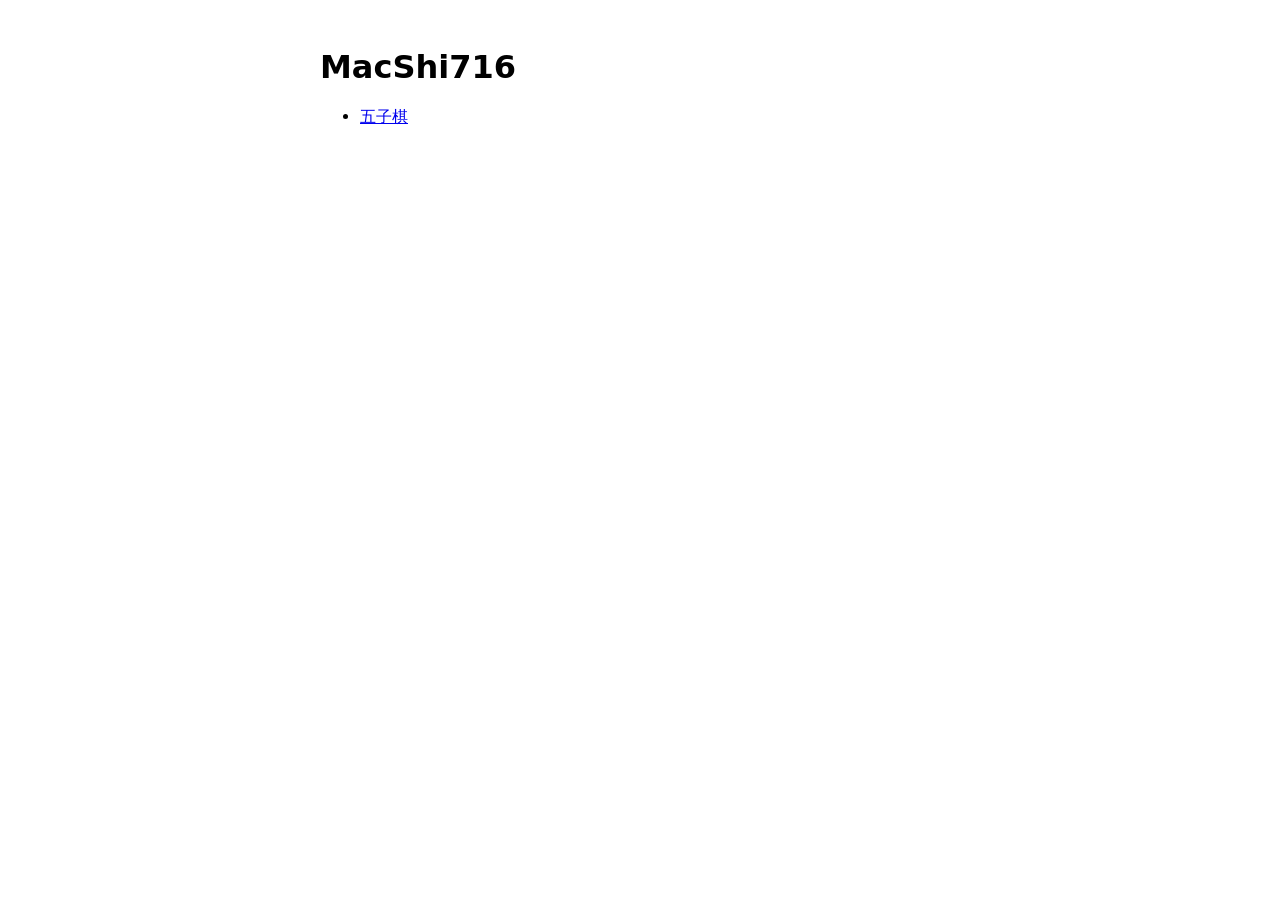
==== index.html @ cee51d8a "Add gomoku (static copy of gomoku-umber.vercel.app)" ====
<!doctype html>
<html lang="zh-CN">
<head><meta charset="utf-8"><meta name="viewport" content="width=device-width,initial-scale=1"><title>MacShi716</title></head>
<body style="font-family:system-ui,sans-serif;max-width:40em;margin:3em auto;padding:0 1em">
<h1>MacShi716</h1>
<ul><li><a href="./gomoku/">五子棋</a></li></ul>
</body>
</html>
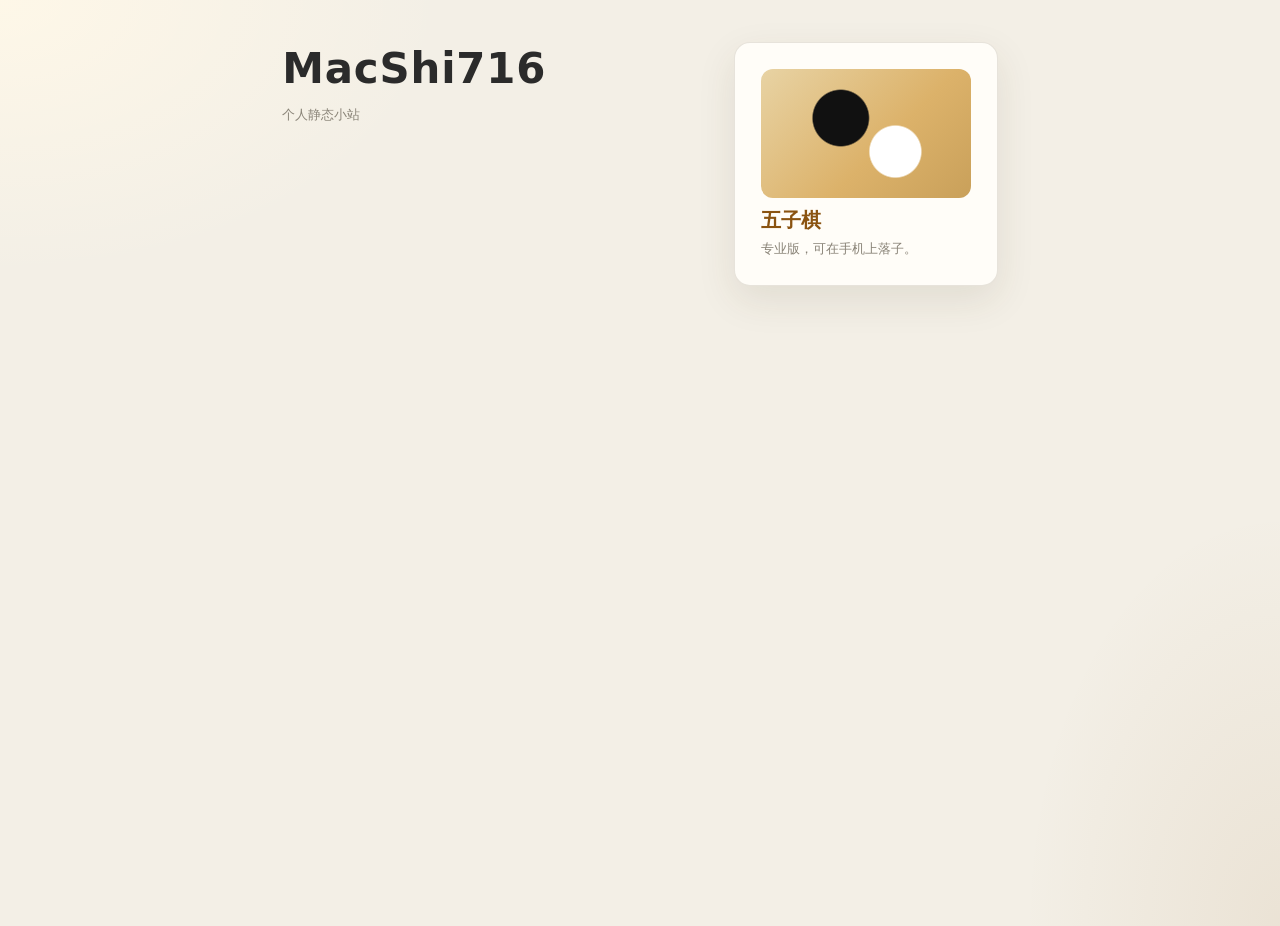
==== commit 5bf7a4ec: "style: apply golden-ratio layout to the home page and gomoku chrome Give the landing page a 61.8/38." ====
--- a/index.html
+++ b/index.html
@@ -1,8 +1,115 @@
 <!doctype html>
 <html lang="zh-CN">
-<head><meta charset="utf-8"><meta name="viewport" content="width=device-width,initial-scale=1"><title>MacShi716</title></head>
-<body style="font-family:system-ui,sans-serif;max-width:40em;margin:3em auto;padding:0 1em">
-<h1>MacShi716</h1>
-<ul><li><a href="./gomoku/">五子棋</a></li></ul>
+<head>
+<meta charset="utf-8">
+<meta name="viewport" content="width=device-width,initial-scale=1">
+<title>MacShi716</title>
+<link rel="stylesheet" href="golden-ratio.css">
+<style>
+:root {
+  --bg: #f3efe6;
+  --card: #fffdf8;
+  --ink: #2b2b2b;
+  --muted: #8a8478;
+  --line: rgba(60, 40, 10, .12);
+  --accent: #8a5310;
+}
+html, body {
+  margin: 0;
+  background: var(--bg);
+  color: var(--ink);
+  font-family: "Microsoft YaHei", "微软雅黑", "PingFang SC", "Hiragino Sans GB", "Noto Sans CJK SC", "Source Han Sans SC", system-ui, sans-serif;
+  font-size: 16px;
+  line-height: var(--gr-lh-body);
+  min-height: 100vh;
+  min-height: 100dvh;
+}
+body {
+  background-image:
+    radial-gradient(44.72rem 27.64rem at 0% 0%, rgba(255, 248, 232, .92), transparent 62%),
+    radial-gradient(27.64rem 44.72rem at 100% 100%, rgba(138, 83, 16, .08), transparent 58%);
+}
+.page {
+  max-width: var(--gr-content);
+  margin: 0 auto;
+  padding: var(--gr-space-xl) var(--gr-space-md) var(--gr-space-2xl);
+  display: grid;
+  grid-template-columns: 1.618fr 1fr;
+  gap: var(--gr-space-lg);
+  align-items: start;
+  min-height: calc(100vh - 2 * var(--gr-space-xl));
+}
+.intro h1 {
+  margin: 0;
+  font-size: var(--gr-fs-xl);
+  line-height: var(--gr-lh-tight);
+  letter-spacing: .02em;
+}
+.intro p {
+  margin: var(--gr-space-sm) 0 0;
+  color: var(--muted);
+  font-size: var(--gr-fs-sm);
+  line-height: var(--gr-lh-loose);
+}
+.card {
+  display: block;
+  background: var(--card);
+  border: 1px solid var(--line);
+  border-radius: 1rem;
+  padding: var(--gr-space-lg);
+  color: inherit;
+  text-decoration: none;
+  box-shadow: 0 14px 38px rgba(71, 55, 29, .10);
+}
+.card:focus-visible {
+  outline: 3px solid color-mix(in srgb, var(--accent) 68%, transparent);
+  outline-offset: 2px;
+}
+.card .media {
+  aspect-ratio: var(--gr-ratio);
+  border-radius: .75rem;
+  background:
+    radial-gradient(circle at 38% 38%, #111 0 18%, transparent 19%),
+    radial-gradient(circle at 64% 64%, #fff 0 16%, transparent 17%),
+    linear-gradient(135deg, #e8d3a4, #dcb26a 58%, #c9a05a);
+  margin-bottom: var(--gr-space-sm);
+}
+.card h2 {
+  margin: 0;
+  font-size: var(--gr-fs-md);
+  line-height: var(--gr-lh-tight);
+  color: var(--accent);
+}
+.card p {
+  margin: var(--gr-space-xs) 0 0;
+  color: var(--muted);
+  font-size: var(--gr-fs-sm);
+}
+@media (max-width: 40rem) {
+  .page {
+    grid-template-columns: 1fr;
+    padding: var(--gr-space-lg) var(--gr-space-sm) var(--gr-space-xl);
+    min-height: 0;
+  }
+}
+@media (prefers-reduced-motion: reduce) {
+  * { transition: none !important; }
+}
+</style>
+</head>
+<body>
+  <main class="page">
+    <section class="intro">
+      <h1>MacShi716</h1>
+      <p>个人静态小站</p>
+    </section>
+    <section>
+      <a class="card" href="./gomoku/">
+        <div class="media" aria-hidden="true"></div>
+        <h2>五子棋</h2>
+        <p>专业版，可在手机上落子。</p>
+      </a>
+    </section>
+  </main>
 </body>
 </html>
--- a/golden-ratio.css
+++ b/golden-ratio.css
@@ -0,0 +1,161 @@
+/* Golden ratio tokens + utilities.
+   Spec: golden-ratio-spec.md
+   phi = 1.618. No remote fonts, icons, or CDNs.
+   This file does not restyle .theme-switch* or other exempt controls. */
+
+:root {
+  --phi: 1.618;
+  --phi-inv: 0.618;
+  --phi-minor: 0.382;
+
+  --gr-major: 61.8%;
+  --gr-minor: 38.2%;
+  --gr-ratio: 1.618 / 1;
+  --gr-ratio-portrait: 1 / 1.618;
+
+  --gr-fs-3xs: 0.236rem;
+  --gr-fs-2xs: 0.382rem;
+  --gr-fs-xs: 0.618rem;
+  --gr-fs-sm: 0.786rem;
+  --gr-fs-base: 1rem;
+  --gr-fs-md: 1.272rem;
+  --gr-fs-lg: 1.618rem;
+  --gr-fs-xl: 2.618rem;
+  --gr-fs-2xl: 4.236rem;
+
+  --gr-lh-tight: 1.272;
+  --gr-lh-body: 1.5;
+  --gr-lh-loose: 1.618;
+
+  --gr-space-3xs: 0.146rem;
+  --gr-space-2xs: 0.236rem;
+  --gr-space-xs: 0.382rem;
+  --gr-space-sm: 0.618rem;
+  --gr-space-md: 1rem;
+  --gr-space-lg: 1.618rem;
+  --gr-space-xl: 2.618rem;
+  --gr-space-2xl: 4.236rem;
+
+  --gr-content: 44.72rem;
+  --gr-content-wide: 72.36rem;
+  --gr-stack-min: 40rem;
+}
+
+.gr-split,
+.gr-split-rev {
+  display: grid;
+  gap: var(--gr-space-lg);
+  align-items: start;
+  min-width: 0;
+}
+
+.gr-split {
+  grid-template-columns: 1.618fr 1fr;
+}
+
+.gr-split-rev {
+  grid-template-columns: 1fr 1.618fr;
+}
+
+.gr-stack {
+  display: flex;
+  flex-direction: column;
+  gap: var(--gr-space-md);
+}
+
+.gr-block-major {
+  flex: 1.618 1 auto;
+  min-width: 0;
+  min-height: 0;
+}
+
+.gr-block-minor {
+  flex: 1 1 auto;
+  min-width: 0;
+  min-height: 0;
+}
+
+.gr-media,
+.gr-media-portrait {
+  display: block;
+  width: 100%;
+  overflow: hidden;
+}
+
+.gr-media {
+  aspect-ratio: var(--gr-ratio);
+}
+
+.gr-media-portrait {
+  aspect-ratio: var(--gr-ratio-portrait);
+}
+
+img.gr-media,
+img.gr-media-portrait,
+video.gr-media,
+video.gr-media-portrait {
+  object-fit: cover;
+  height: auto;
+}
+
+.gr-type-display {
+  font-size: var(--gr-fs-xl);
+  line-height: var(--gr-lh-tight);
+}
+
+.gr-type-title {
+  font-size: var(--gr-fs-lg);
+  line-height: var(--gr-lh-tight);
+}
+
+.gr-type-sub {
+  font-size: var(--gr-fs-md);
+  line-height: var(--gr-lh-body);
+}
+
+.gr-type-body {
+  font-size: var(--gr-fs-base);
+  line-height: var(--gr-lh-body);
+}
+
+.gr-type-small {
+  font-size: var(--gr-fs-sm);
+  line-height: var(--gr-lh-body);
+}
+
+.gr-type-caption {
+  font-size: var(--gr-fs-xs);
+  line-height: var(--gr-lh-body);
+}
+
+.gr-pad { padding: var(--gr-space-lg); }
+.gr-pad-sm { padding: var(--gr-space-sm); }
+.gr-gap { gap: var(--gr-space-md); }
+
+@media (max-width: 40rem) {
+  .gr-split,
+  .gr-split-rev {
+    grid-template-columns: 1fr;
+    gap: var(--gr-space-md);
+  }
+}
+
+@media (prefers-reduced-motion: reduce) {
+  .gr-split,
+  .gr-split-rev,
+  .gr-media,
+  .gr-media-portrait {
+    scroll-behavior: auto;
+  }
+}
+
+/* Exempt elements keep their own shape even if a parent uses .gr-media. */
+.gr-exempt,
+.theme-switch,
+.theme-switch-slot,
+[role="switch"],
+canvas#board,
+#board,
+.nv-logo {
+  aspect-ratio: auto;
+}
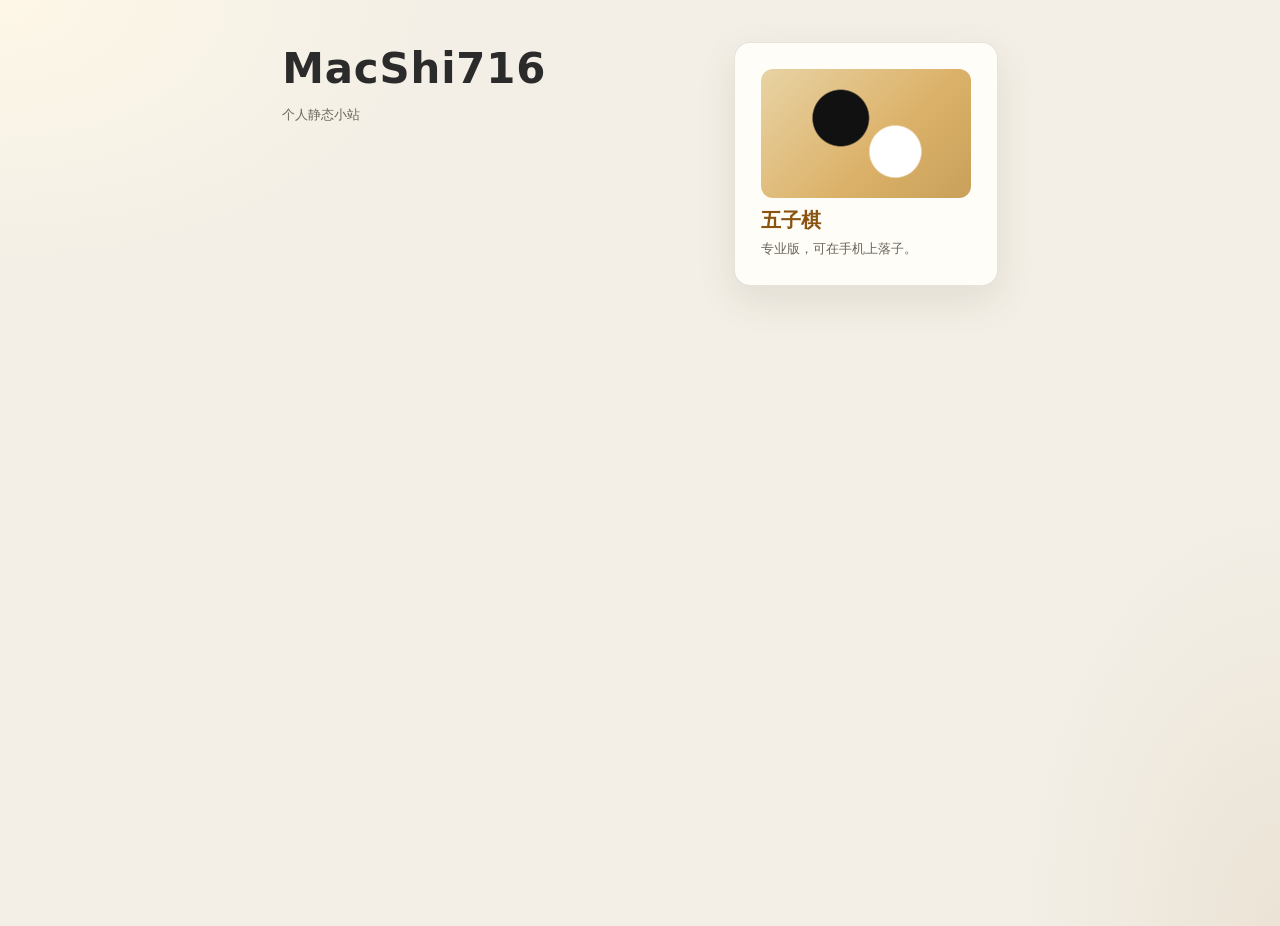
==== commit 6a135803: "style: raise muted text contrast and fix gomoku control hover Darken --muted on the home and gomoku " ====
--- a/index.html
+++ b/index.html
@@ -10,7 +10,7 @@
   --bg: #f3efe6;
   --card: #fffdf8;
   --ink: #2b2b2b;
-  --muted: #8a8478;
+  --muted: #6b655a;
   --line: rgba(60, 40, 10, .12);
   --accent: #8a5310;
 }
